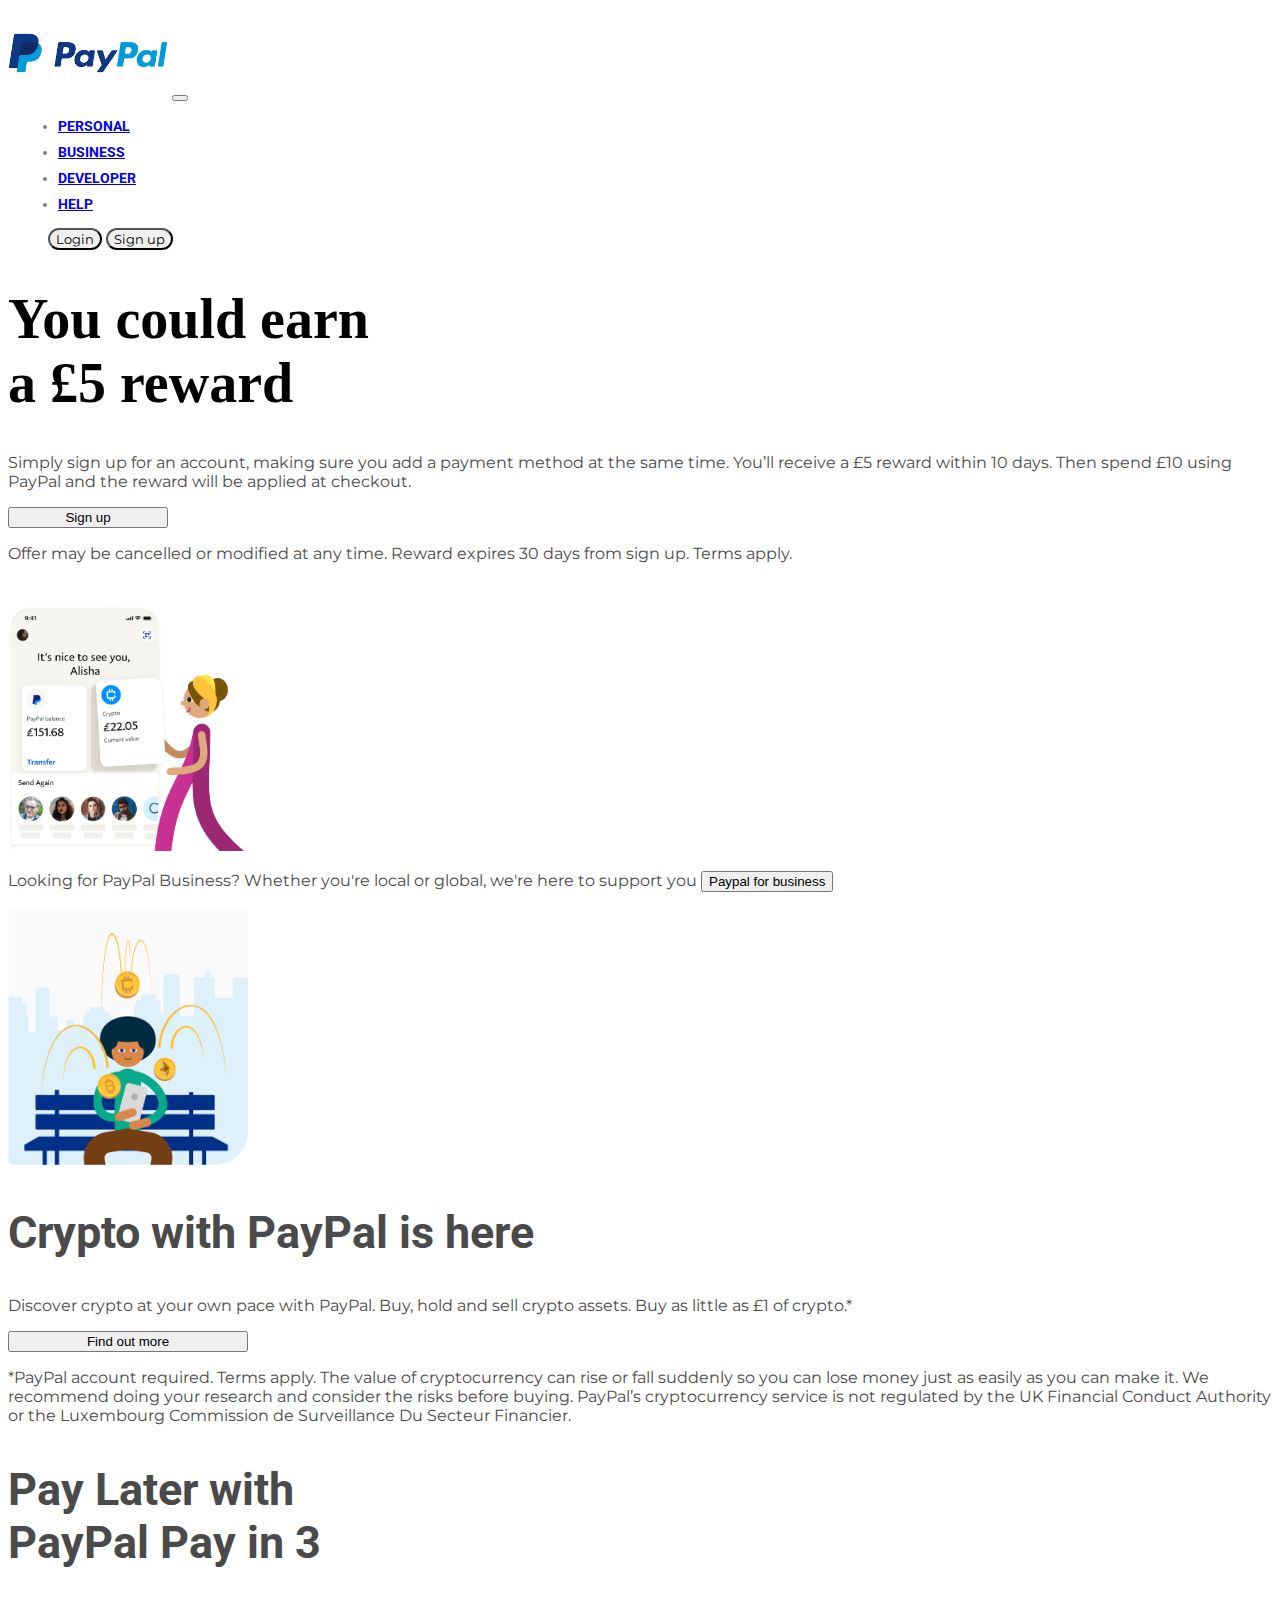
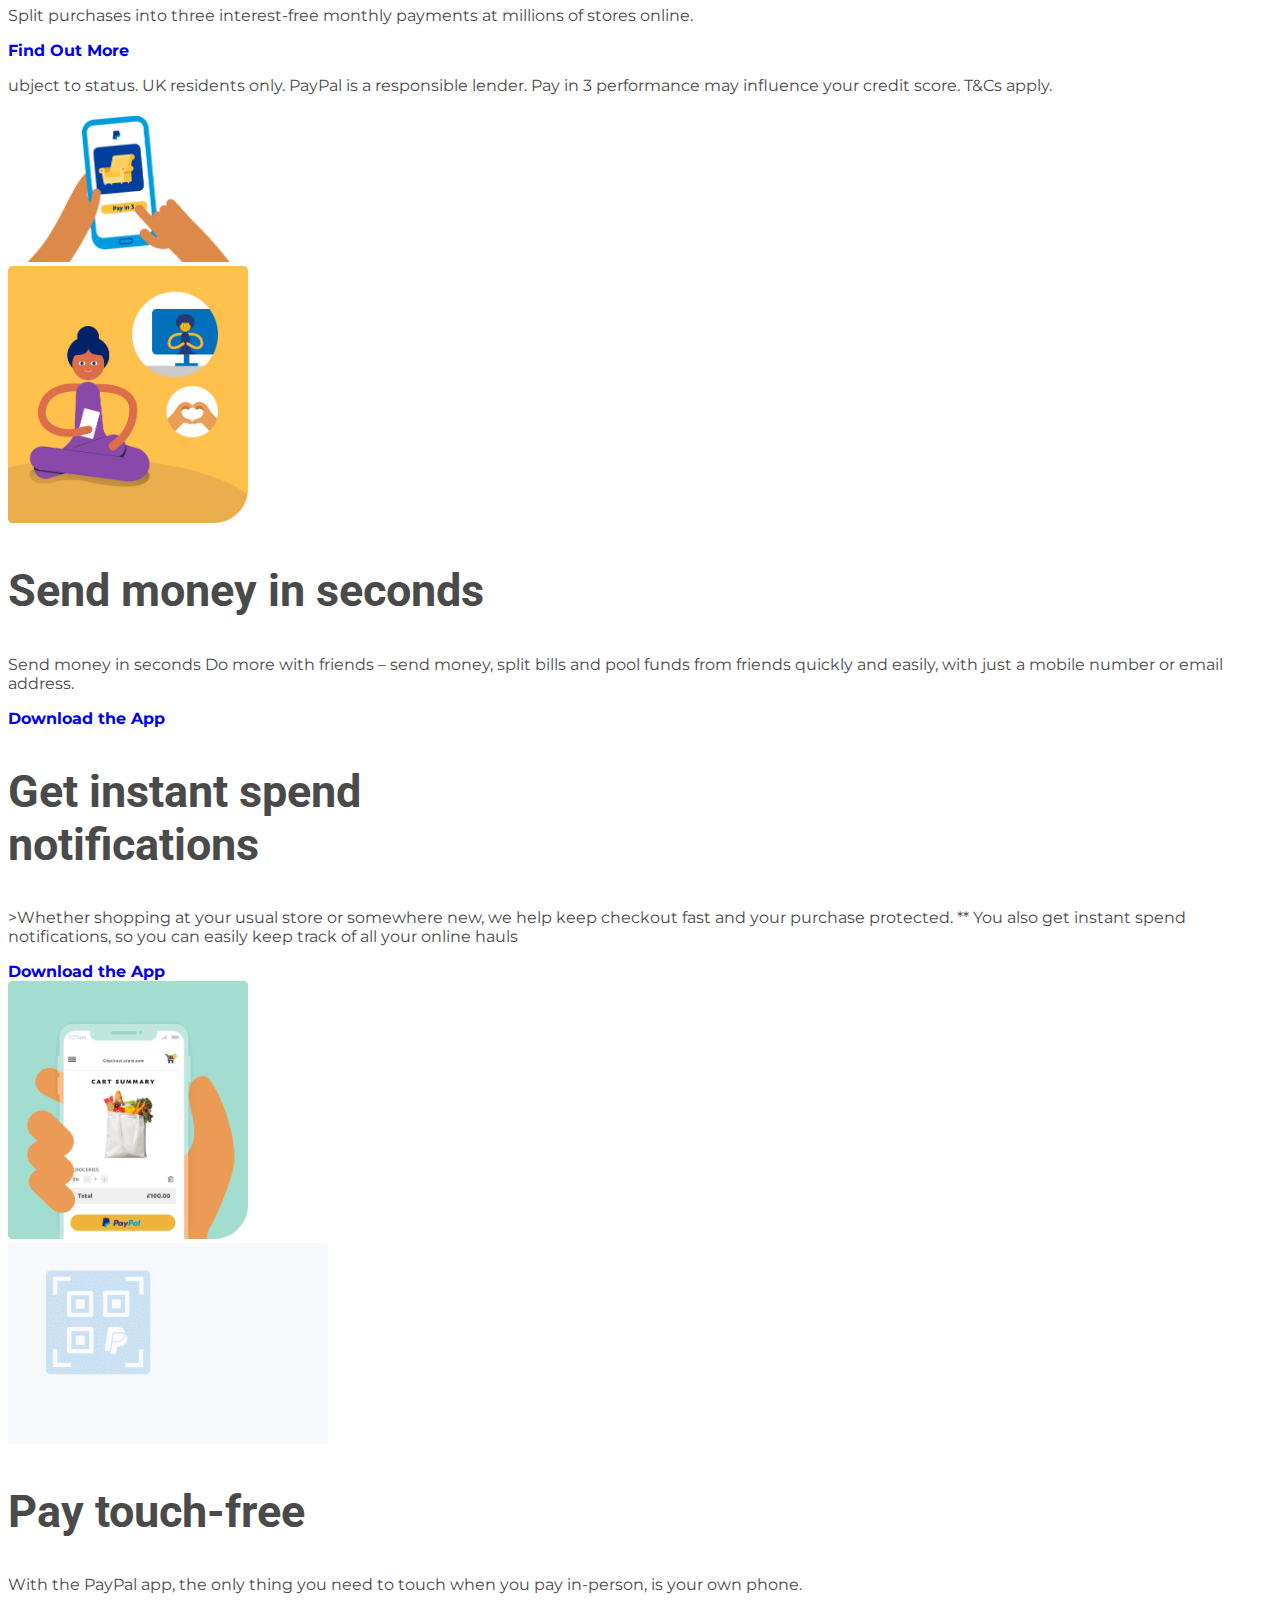
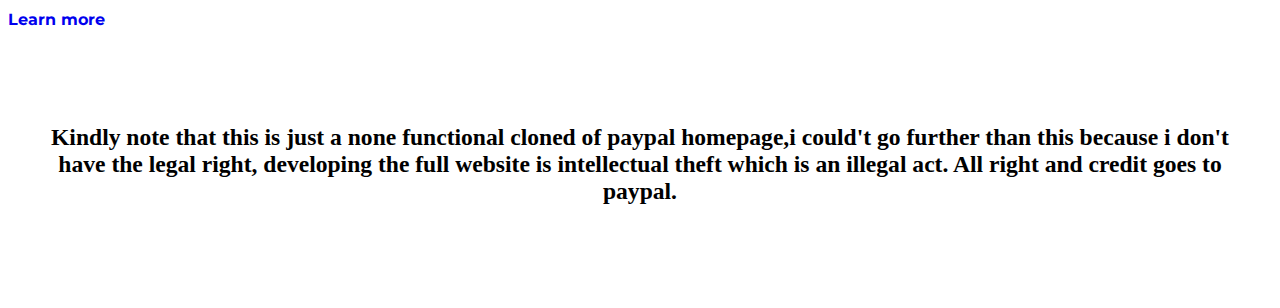
==== index.html @ 50516dc6 "started cloning paypal" ====
<!DOCTYPE html>
<html lang="en">
<head>
    <meta charset="UTF-8">
    <meta http-equiv="X-UA-Compatible" content="IE=edge">
    <meta name="viewport" content="width=device-width, initial-scale=1.0">
    <title>paypal</title>
    <link href="https://cdn.jsdelivr.net/npm/bootstrap@5.1.3/dist/css/bootstrap.min.css" rel="stylesheet" integrity="sha384-1BmE4kWBq78iYhFldvKuhfTAU6auU8tT94WrHftjDbrCEXSU1oBoqyl2QvZ6jIW3" crossorigin="anonymous">
<link href="https://fonts.googleapis.com/css2?family=Montserrat+Alternates:wght@100&family=Montserrat+Subrayada&family=Roboto:wght@300&display=swap" rel="stylesheet">
<link href="https://fonts.googleapis.com/css2?family=Montserrat:wght@500&family=Roboto:wght@300;400&display=swap" rel="stylesheet">
<link rel="stylesheet" href="index.css">
    


</head>
<div class="container">
    <nav class="navbar navbar-expand-lg navbar-light">
    <div class="container-fluid">
      <a class="navbar-brand" href="#"> <img src="image/paypal.png" alt="logo" class="ff" style="width: 10rem;"></a>
      <button class="navbar-toggler" type="button" data-bs-toggle="collapse" data-bs-target="#navbarNav" aria-controls="navbarNav" aria-expanded="false" aria-label="Toggle navigation">
        <span class="navbar-toggler-icon"></span>
      </button>
    <div class="collapse navbar-collapse " id="navbarNav">
        <ul class="navbar-nav mainnav mx-auto">
          <li class="nav-item">
            <a class="nav-link " aria-current="page" href="#">PERSONAL</a>
          </li>
          <li class="nav-item">
            <a class="nav-link " href="#">BUSINESS</a>
          </li>
          <li class="nav-item">
            <a class="nav-link " href="#">DEVELOPER</a>
          </li>
          <li class="nav-item">
            <a class="nav-link "href="#">HELP</a>
          </li>
        </ul>


        <div class="2nav">
            <ul class="navbar-nav navbtn">
                <button type="button" class="btn btn-outline-primary navbtn me-3">Login</button>
                <button type="button" class="btn btn-primary navbtn navtb1">Sign up</button>    
            </ul>
        </div>
    </div>
  </nav>
<!-- </div> -->


<body>

    <!-- first section -->

    <div class="row">
        <div class="col-lg-6 col-md-6 col-sm-12">
            <h1>
                You could earn <br> a £5 reward
            </h1>
            <p>
                Simply sign up for an account,
                 making sure you add a payment method at the same time. You’ll receive a £5 reward within 10 days. 
                 Then spend £10 using PayPal and the reward will be applied at checkout.
            </p>
            <button type="button" class="btn rounded-pill btn-primary mb-3 " style="width: 10rem;">Sign up</button>

            <p>
                Offer may be cancelled or modified at any time.
                    Reward expires 30 days from sign up. Terms apply.
            </p>
            
        </div>
        <div class="col-lg-6 col-md-6 col-sm-12">
         <img src="image/uk-hero-illo.png" alt="l" class="top " style="width: 15rem;">
        </div> 
    </div>


    <!-- second section -->

    <div class="row p-4">
        <div class="col-12">
            <p>
                Looking for PayPal Business? <span class="sp1">Whether you're local or global, we're here to support you</span> 
                <button type="button" class="btn rounded-pill btn-primary">Paypal for business</button>
            </p>
        </div>
    </div>

    <!-- third section -->

<div class="row">
    <div class="col-lg-6 col-md-6 col-sm-12 p-5">
        <img src="image/payme.png" alt="" class="d-block mx-auto" style="width: 15rem;">
    </div>

    <div class="col-lg-6 col-md-6 col-sm-12">
        <h2>
            Crypto with PayPal is here
        </h2>
        <p>
            Discover crypto at your own pace with PayPal. Buy, hold and sell crypto assets. Buy as little as £1 of crypto.*
        </p>
        <button type="button" class="btn rounded-pill btn-primary btn-lg mb-4" style="width: 15rem;">Find out more</button>
        <p>
            *PayPal account required. Terms apply. The value of cryptocurrency can rise or fall suddenly so you can lose money just as easily as you can make it. 
             We recommend doing your research and consider the risks before buying. PayPal’s cryptocurrency service is not regulated by the UK Financial Conduct Authority or the Luxembourg Commission de Surveillance Du Secteur Financier.
        </p>
    </div>
</div>


<!-- fourth section -->
<div class="row mt-4">
    <div class="col-lg-6 col-md-6 col-sm-12">
        <h2>
            Pay Later with <br> PayPal Pay in 3
        </h2>
        <p>
            Split purchases into three interest-free monthly payments at millions of stores online.
        </p>
        <a href="#" class="anch">Find Out More</a>
        <p>
            ubject to status. UK residents only. PayPal is a responsible lender.
            Pay in 3 performance may influence your credit score. T&Cs apply.
        </p>
    </div>

    <div class="col-lg-6 col-md-6 col-sm-12 mt-5 pb-5">
        <img src="image/payme2.png" alt="" class="iconic" style="width: 15rem;">
    </div>
</div>


<!-- fifth section -->

<div class="row p-3">
    <div class="col-lg-6 col-md-6 col-sm-12">
        <img src="image/payme3.png" alt="llkd iconic" class="d-block mx-auto" style="width: 15rem;">
    </div>

    <div class="col-lg-6 col-md-6 col-sm-12">
        <h2 class=" mt-2">
            Send money in seconds
        </h2>
        <p>
            Send money in seconds
             Do more with friends – send money, split bills and pool funds from friends quickly and easily,
            with just a mobile number or email address.
        </p>
        <a href="#" class="anch">Download the App</a>
    </div>
</div>

<!-- sixth section -->

<div class="row mt-4">
    <div class="col-lg-6 col-md-6 col-sm-12">
        <h2>
            Get instant spend <br> notifications
        </h2>
        <p>
            >Whether shopping at your usual store or somewhere new, we help keep checkout fast and your purchase protected.
              ** You also get instant spend notifications, so you can easily keep track of all your online hauls
        </p>
        <a href="#" class="anch">Download the App</a>
    </div>

    <div class="col-lg-6 col-md-6 col-sm-12 mt-4">
        <img src="image/payme4.gif" alt="" class="iconic" style="width: 15rem;">
    </div>
</div>


<!-- seventh section -->

<div class="row m-4">
    <div class="col-lg-6 col-md-6 col-sm-12">
        <img src="image/payme5.gif" alt="llllll iconic" class="d-block mx-auto " style="width: 20rem;">
    </div>

  <div class="col-lg-6 col-md-6 col-sm-12">
      <h2 class="mt-2">
        Pay touch-free
      </h2>

      <p>
        With the PayPal app, the only thing you need to touch when you pay in-person, is your own phone.
      </p>
      <a href="#" class="anch">Learn more</a>
  </div>  
</div>

<div class="row">
    <div class="col-12 h4col">
        <h6 class="">Kindly note that this is just a none functional cloned of paypal homepage,i could't go further than this because i don't have the legal right, developing the full website is intellectual theft which is an illegal act. All right and credit goes to paypal. </h6>
    </div>
</div>

    


    <script src="https://cdn.jsdelivr.net/npm/bootstrap@5.1.3/dist/js/bootstrap.bundle.min.js" integrity="sha384-ka7Sk0Gln4gmtz2MlQnikT1wXgYsOg+OMhuP+IlRH9sENBO0LRn5q+8nbTov4+1p" crossorigin="anonymous"></script>
    
</body>
</html>
---- index.css ----
.nav-item {
  font-family: "Roboto";
  font-weight: bold;
  font-size: 0.875rem;
  color: grey;
  margin: 10px;
}

@media (max-width: 360px) {
  .anch {
    text-align: center;
    display: block;
  }
}
.anch {
  text-decoration: none;
  font-family: "Montserrat";
  font-size: 1rem;
  font-weight: bold;
}

@media (max-width: 360px) {
  .navtb1 {
    display: none;
    visibility: hidden;
    position: relative;
  }
}
.nav-item {
  font-family: "Roboto";
  font-weight: bold;
  font-size: 0.875rem;
  color: grey;
  margin: 10px;
}

.navbtn {
  font-family: "Montserrat";
  border-radius: 40px;
}

h2 {
  font-family: "Roboto";
  font-size: 2.8rem;
  color: #4A4A4A;
}

@media (max-width: 360px) {
  h2 {
    text-align: center;
    font-size: 1.6rem !important;
  }
}
@media (max-width: 360px) {
  .wholeSection {
    text-align: center;
  }
}
h1 {
  font-size: 3.5rem !important;
}

@media (max-width: 360px) {
  h1 {
    font-size: 2.5rem !important;
    text-align: center;
  }
}
@media (max-width: 988px) {
  h1 {
    text-align: center;
  }
}
p {
  font-family: "montserrat";
  color: #4A4A4A;
}

@media (max-width: 360px) {
  .sp1 {
    display: none;
    visibility: hidden;
    position: relative;
  }
}
@media (max-width: 360px) {
  .row {
    text-align: center;
  }
}
@media (max-width: 988px) {
  .row {
    text-align: center;
  }
}
.rowsec {
  background-color: #F5F7FA;
}

.h4col {
  text-align: center;
  font-size: 2.2rem;
  padding: 40px;
}

@media (max-width: 988px) {
  .h4col {
    font-size: 0.5rem !important;
    text-align: center;
  }
}
@media (max-width: 360px) {
  .paypal_is_here {
    text-align: center;
  }
}
/*# sourceMappingURL=index.css.map */
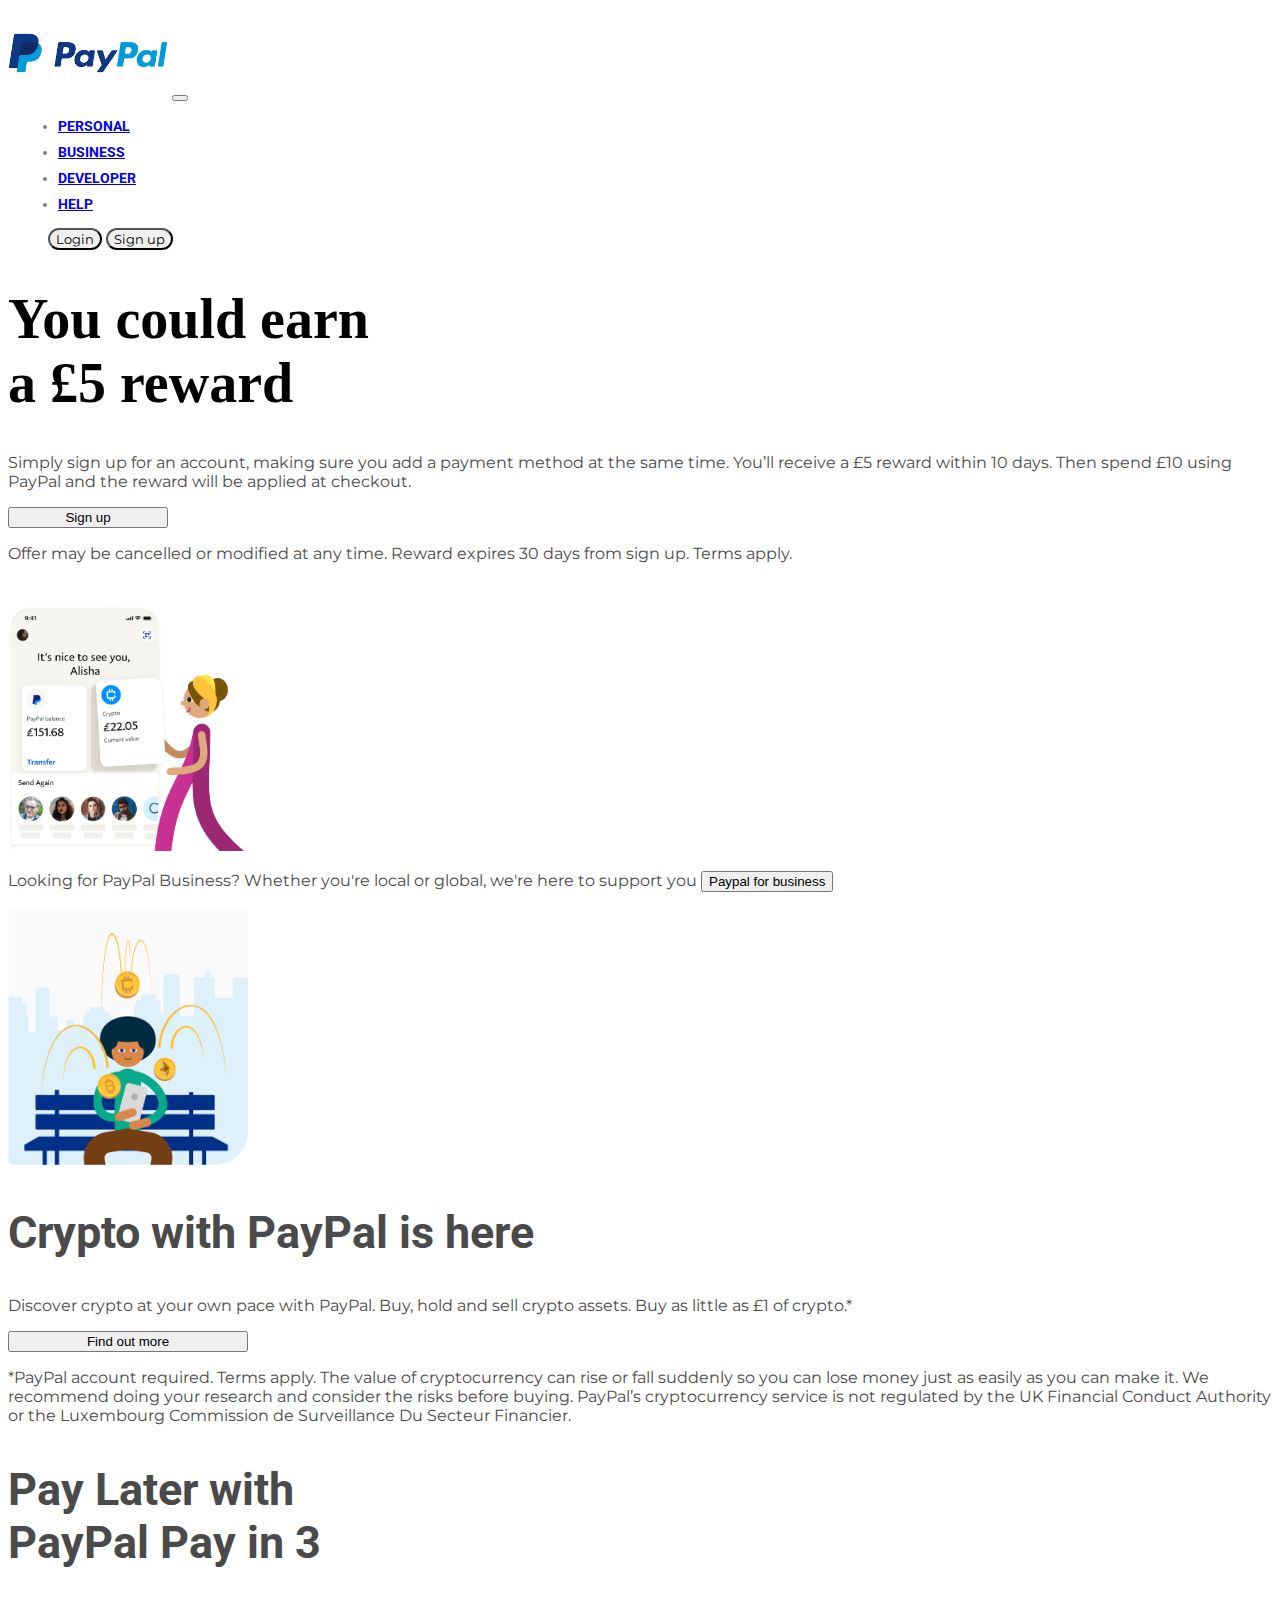
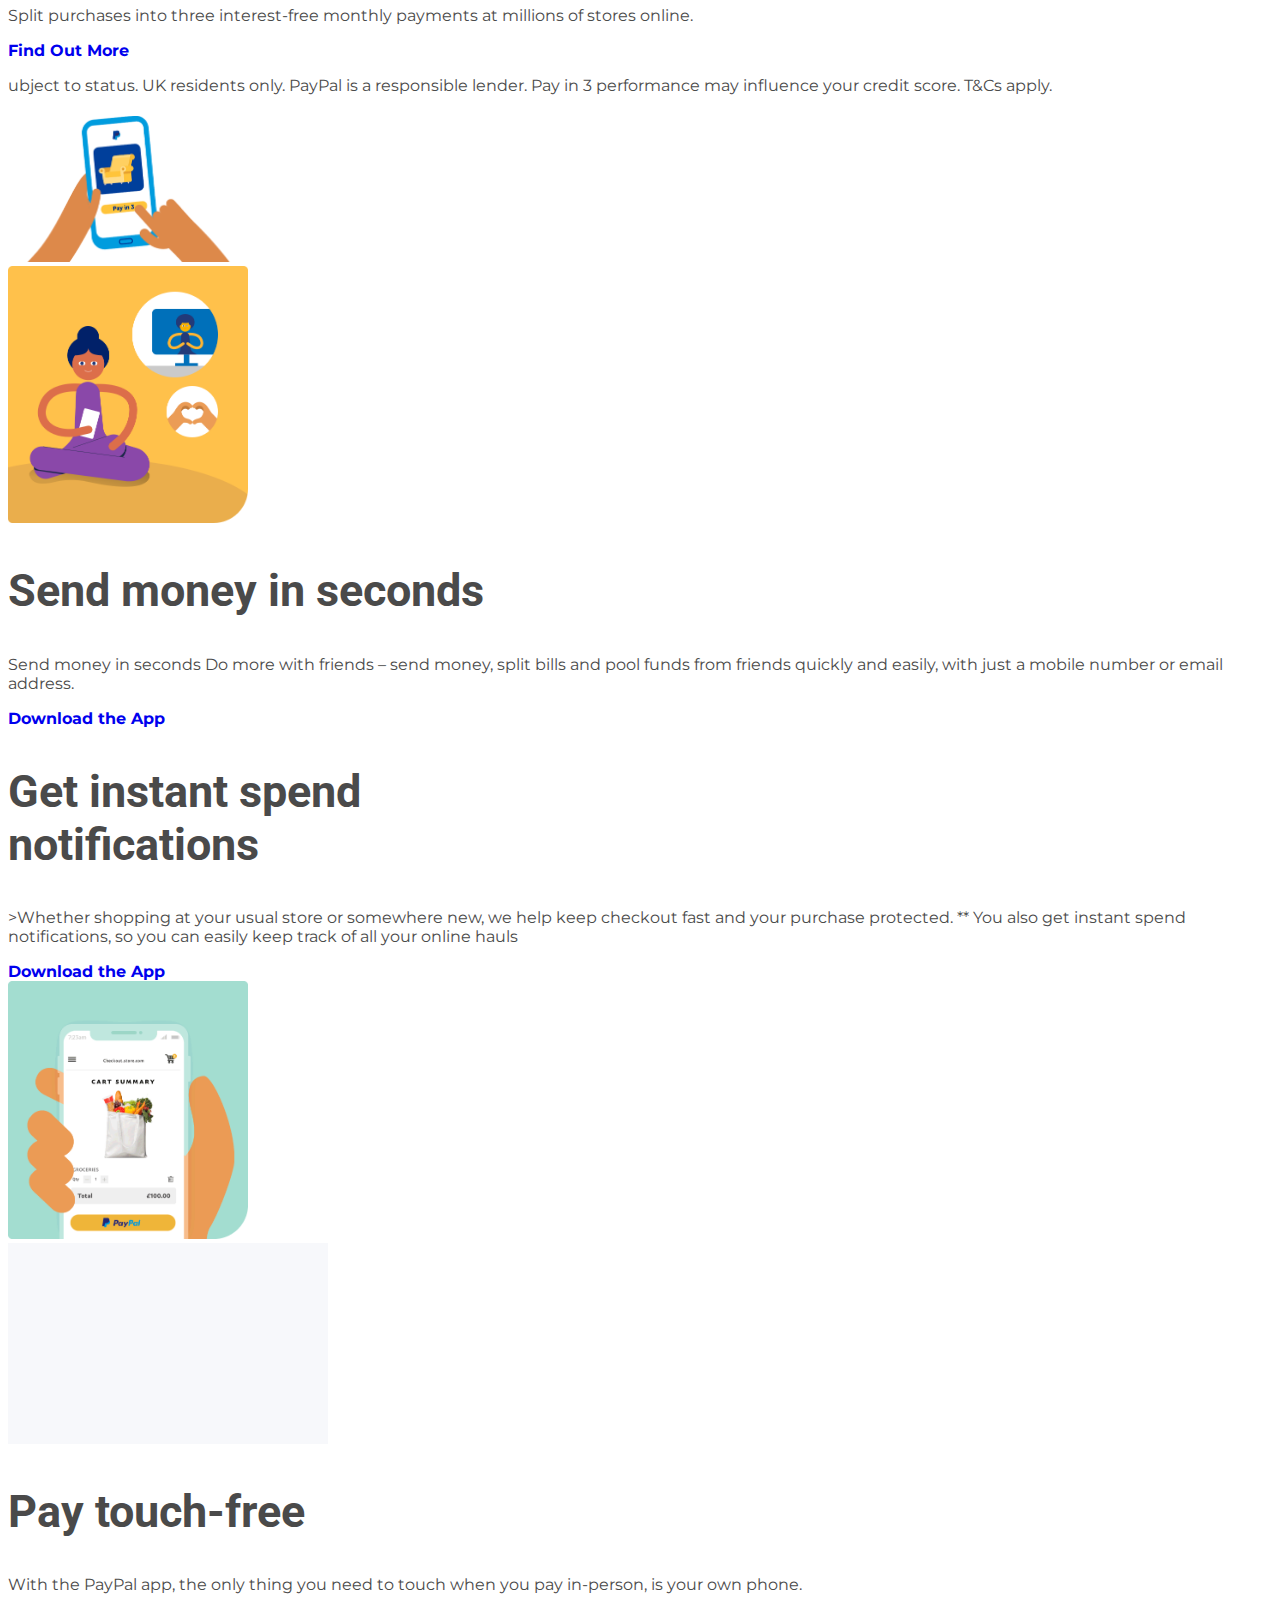
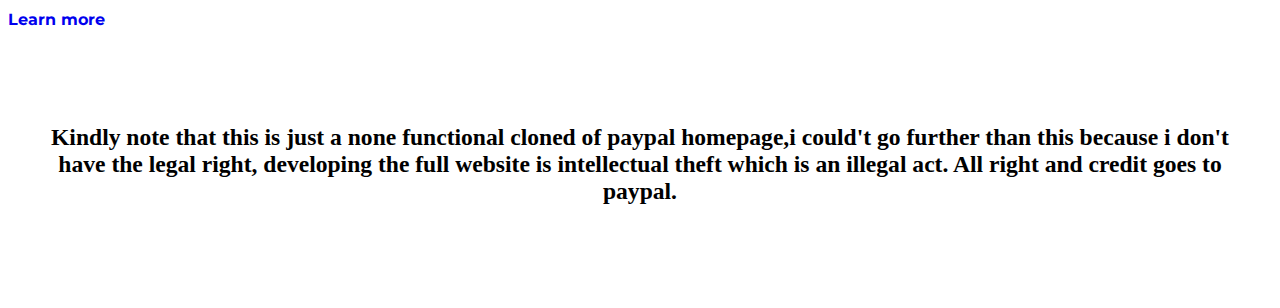
==== commit 10ab06c4: "changed some property" ====
--- a/index.html
+++ b/index.html
@@ -14,8 +14,8 @@
 
 </head>
 <div class="container">
-    <nav class="navbar navbar-expand-lg navbar-light">
-    <div class="container-fluid">
+    <nav class="navbar navbar-expand-lg navbar-light shadow-sm p-3 mb-5 bg-white rounded">
+    <div class="container-fluid ">
       <a class="navbar-brand" href="#"> <img src="image/paypal.png" alt="logo" class="ff" style="width: 10rem;"></a>
       <button class="navbar-toggler" type="button" data-bs-toggle="collapse" data-bs-target="#navbarNav" aria-controls="navbarNav" aria-expanded="false" aria-label="Toggle navigation">
         <span class="navbar-toggler-icon"></span>
@@ -45,6 +45,7 @@
         </div>
     </div>
   </nav>
+  
 <!-- </div> -->
 
 
--- a/index.css
+++ b/index.css
@@ -19,11 +19,11 @@
   font-weight: bold;
 }
 
-@media (max-width: 360px) {
-  .navtb1 {
-    display: none;
-    visibility: hidden;
-    position: relative;
+@media (max-width: 988px) {
+  .navbtn {
+    margin-bottom: 20px;
+    width: 80px;
+    height: 40px;
   }
 }
 .nav-item {
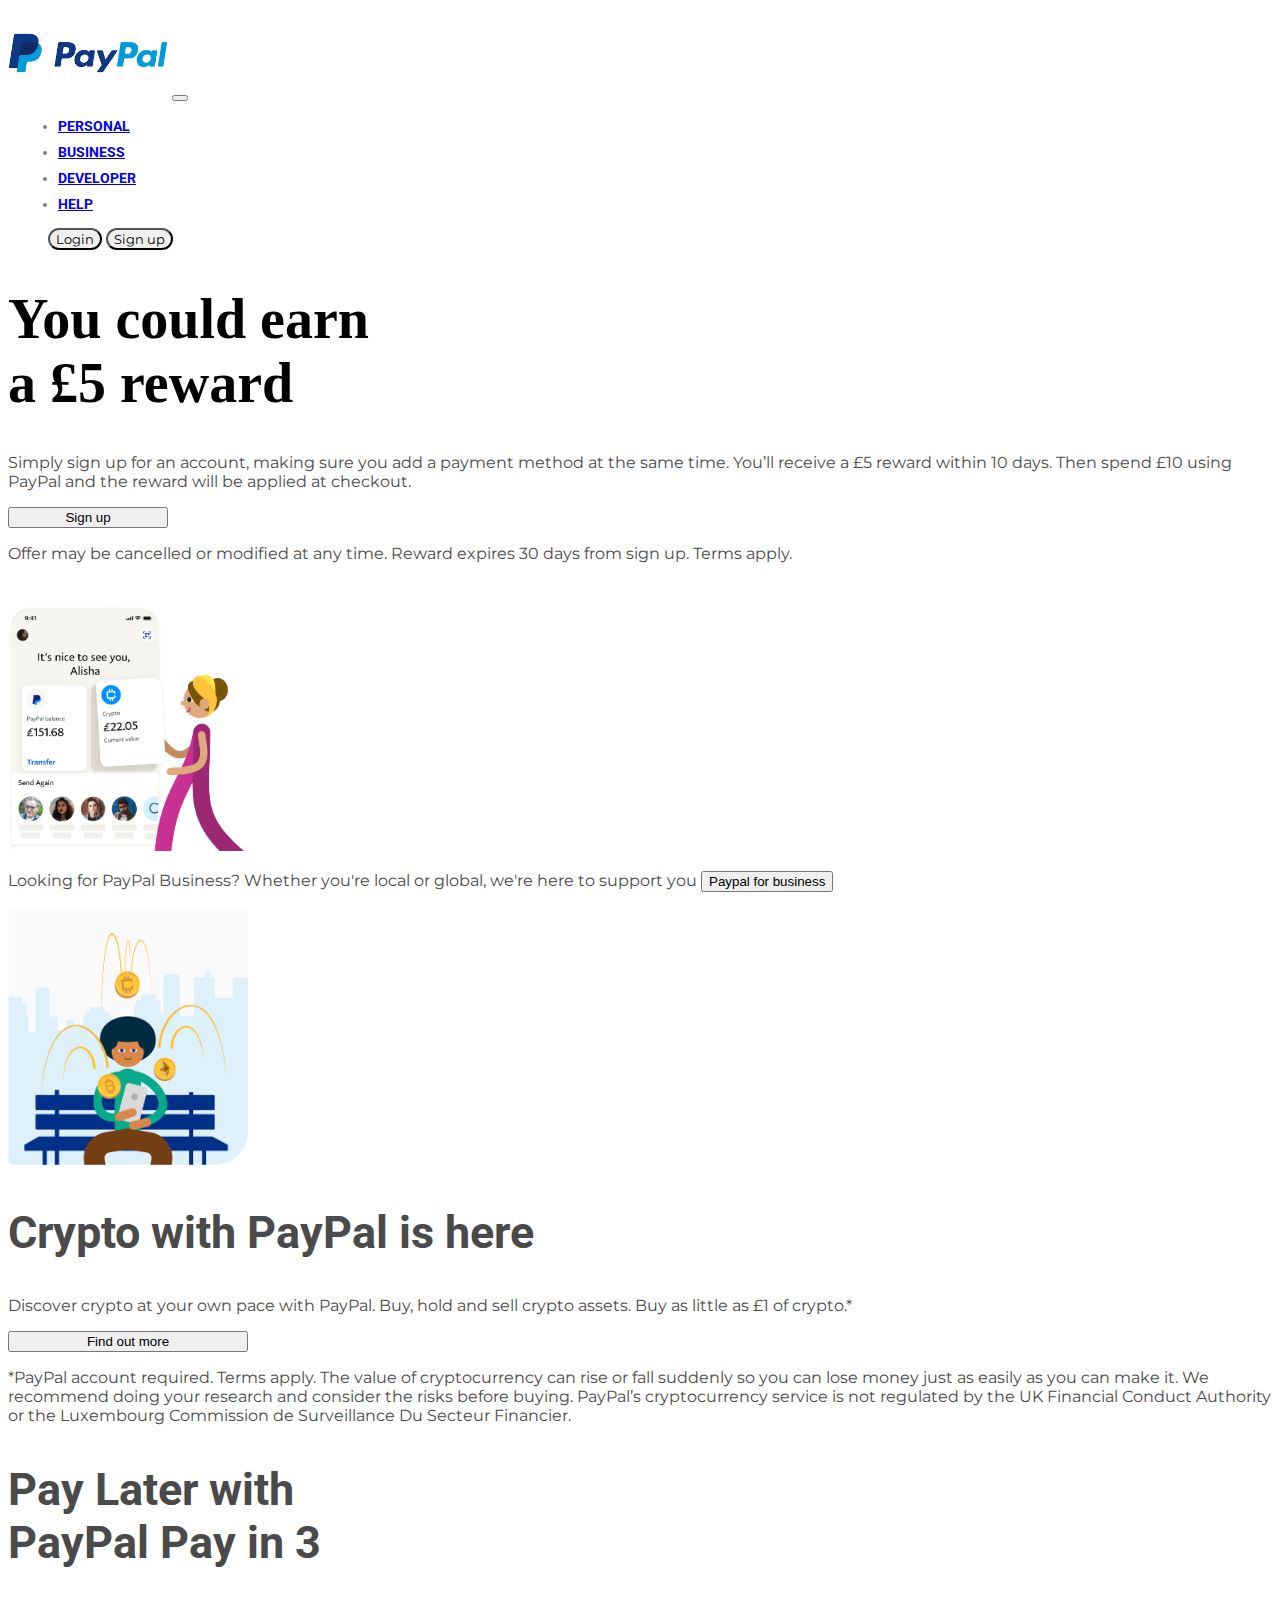
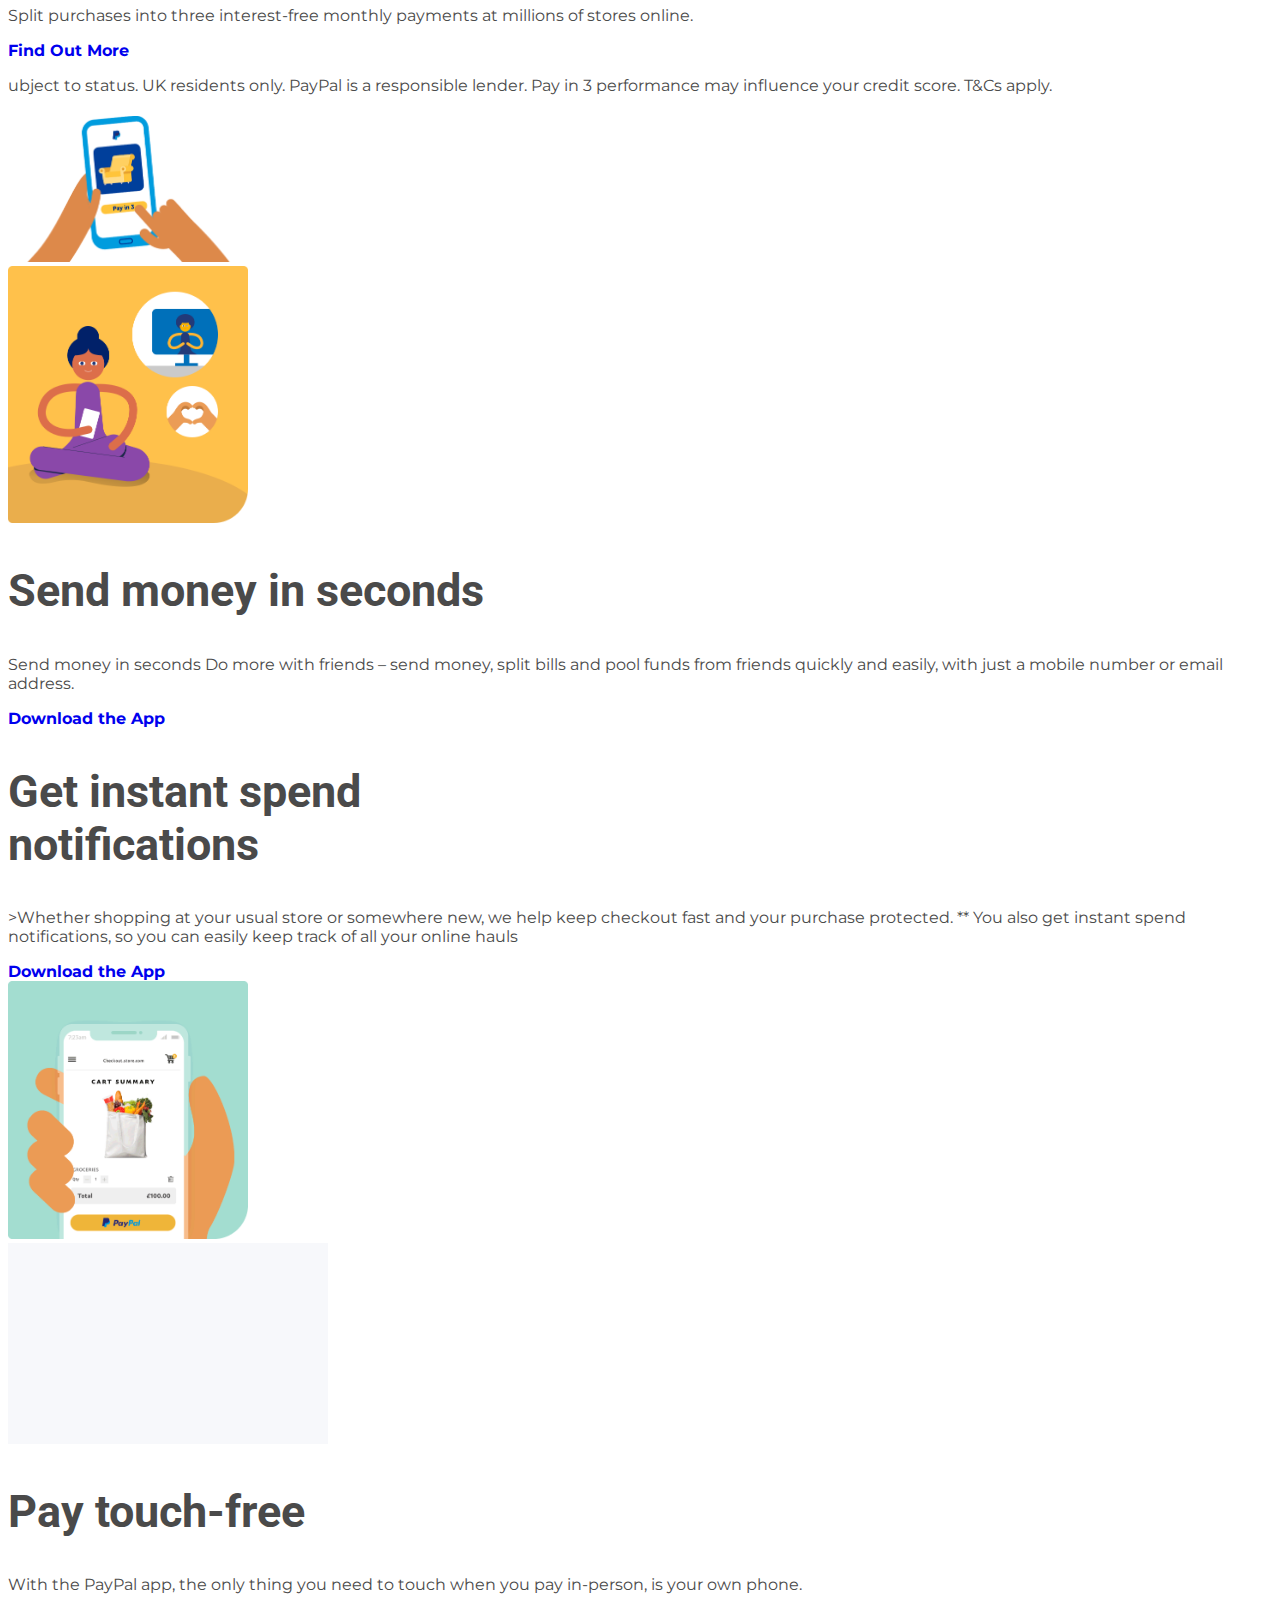
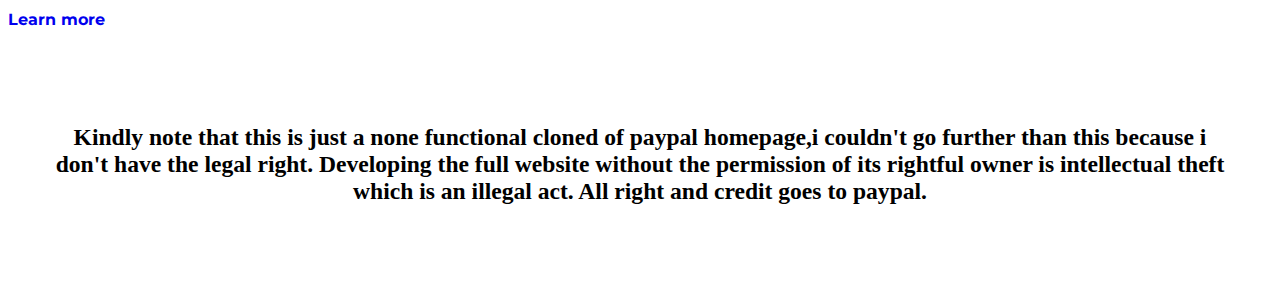
==== commit 7caec7a6: "some changes were made" ====
--- a/index.html
+++ b/index.html
@@ -14,7 +14,7 @@
 
 </head>
 <div class="container">
-    <nav class="navbar navbar-expand-lg navbar-light shadow-sm p-3 mb-5 bg-white rounded">
+    <nav class="navbar navbar-expand-lg navbar-light">
     <div class="container-fluid ">
       <a class="navbar-brand" href="#"> <img src="image/paypal.png" alt="logo" class="ff" style="width: 10rem;"></a>
       <button class="navbar-toggler" type="button" data-bs-toggle="collapse" data-bs-target="#navbarNav" aria-controls="navbarNav" aria-expanded="false" aria-label="Toggle navigation">
@@ -194,7 +194,7 @@
 
 <div class="row">
     <div class="col-12 h4col">
-        <h6 class="">Kindly note that this is just a none functional cloned of paypal homepage,i could't go further than this because i don't have the legal right, developing the full website is intellectual theft which is an illegal act. All right and credit goes to paypal. </h6>
+        <h6 class="">Kindly note that this is just a none functional cloned of paypal homepage,i couldn't go further than this because i don't have the legal right. Developing the full website without the permission of its rightful owner is intellectual theft which is an illegal act. All right and credit goes to paypal. </h6>
     </div>
 </div>
 
--- a/index.css
+++ b/index.css
@@ -19,6 +19,12 @@
   font-weight: bold;
 }
 
+@media (max-width: 988px) {
+  .navtb1 {
+    display: none;
+    visibility: hidden;
+  }
+}
 @media (max-width: 988px) {
   .navbtn {
     margin-bottom: 20px;
